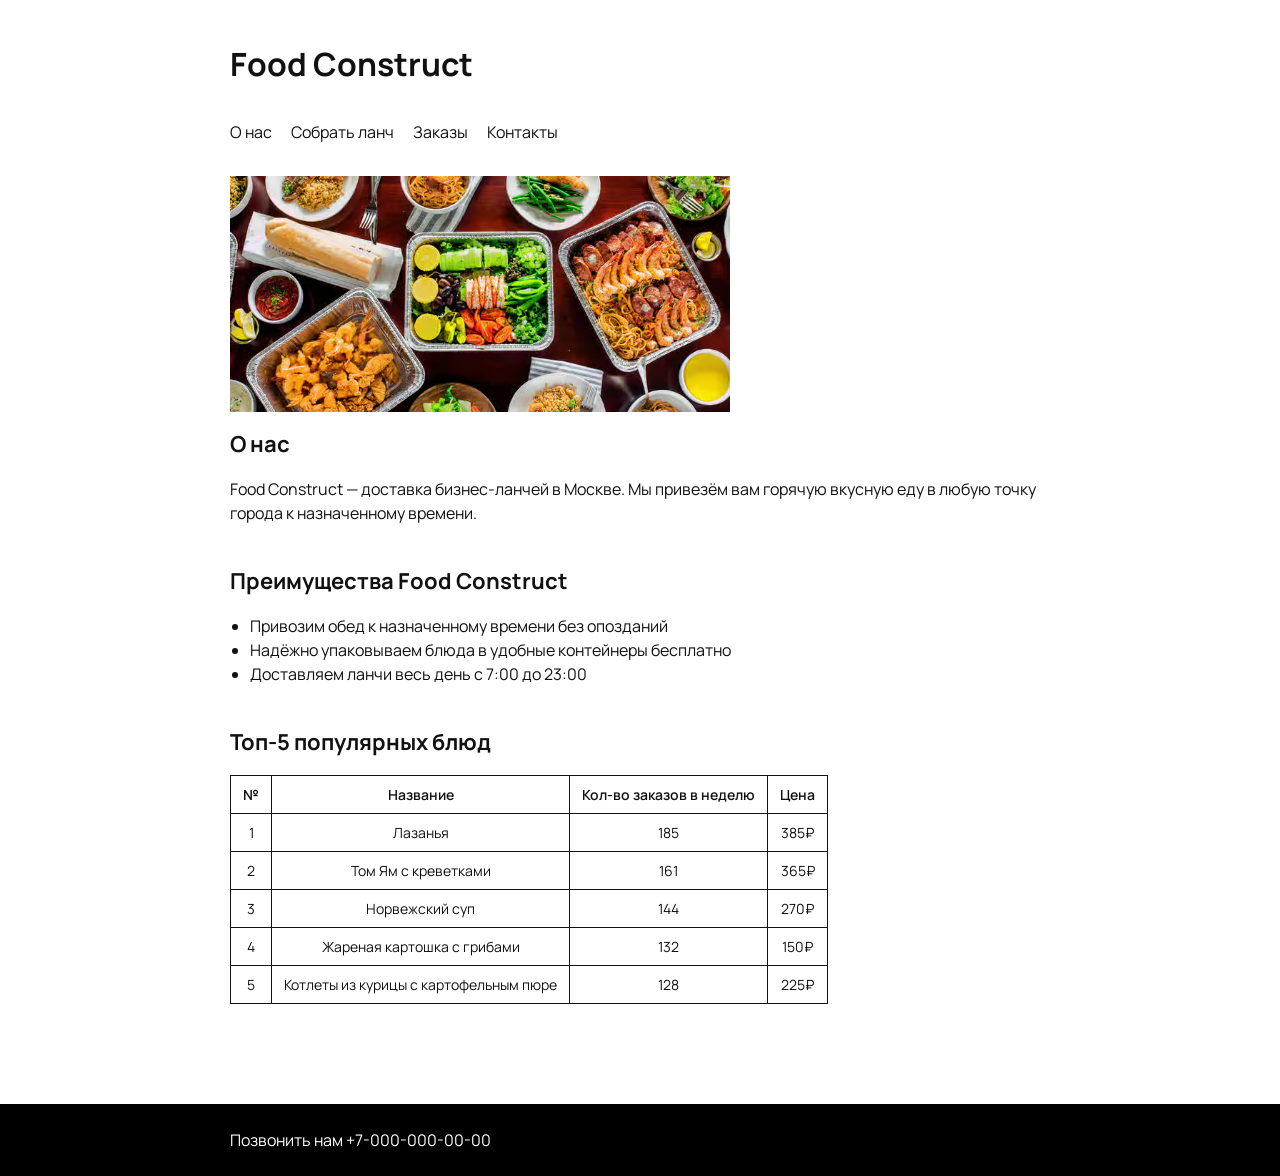
==== index.html @ 78a8bcdb "Add files via upload" ====
<!DOCTYPE html>
<html lang="ru">
<head>
    <meta charset="UTF-8">
    <meta name="viewport" content="width=device-width, initial-scale=1.0">
    <title>Food Construct — доставка бизнес-ланчей</title>
    <link rel="preconnect" href="https://fonts.googleapis.com">
    <link rel="preconnect" href="https://fonts.gstatic.com" crossorigin>
    <link href="https://fonts.googleapis.com/css2?family=Manrope:wght@400;600;700&display=swap" rel="stylesheet">
    <link rel="stylesheet" href="css/style.css">
</head>
<body>
    <header>
        <h1>Food Construct</h1>
        <nav>
            <a href="#about">О нас</a>
            <a href="#">Собрать ланч</a>
            <a href="#">Заказы</a>
            <a href="#contacts">Контакты</a>
        </nav>
    </header>

    <main>
        <section id="about">
            <img src="images/lunch.jpg" alt="Бизнес-ланчи в контейнерах на столе">
            <h2>О нас</h2>
            <p>Food Construct — доставка бизнес-ланчей в Москве. Мы привезём вам горячую вкусную еду в любую точку города к назначенному времени.</p>
        </section>

        <section>
            <h2>Преимущества Food Construct</h2>
            <ul>
                <li>Привозим обед к назначенному времени без опозданий</li>
                <li>Надёжно упаковываем блюда в удобные контейнеры бесплатно</li>
                <li>Доставляем ланчи весь день с 7:00 до 23:00</li>
            </ul>
        </section>

        <section>
            <h2>Топ-5 популярных блюд</h2>
            <table>
                <thead>
                    <tr>
                        <th>№</th>
                        <th>Название</th>
                        <th>Кол-во заказов в неделю</th>
                        <th>Цена</th>
                    </tr>
                </thead>
                <tbody>
                    <tr><td>1</td><td>Лазанья</td><td>185</td><td>385₽</td></tr>
                    <tr><td>2</td><td>Том Ям с креветками</td><td>161</td><td>365₽</td></tr>
                    <tr><td>3</td><td>Норвежский суп</td><td>144</td><td>270₽</td></tr>
                    <tr><td>4</td><td>Жареная картошка с грибами</td><td>132</td><td>150₽</td></tr>
                    <tr><td>5</td><td>Котлеты из курицы с картофельным пюре</td><td>128</td><td>225₽</td></tr>
                </tbody>
            </table>
        </section>
    </main>

    <footer id="contacts">
        <p>Позвонить нам <a href="tel:+70000000000">+7-000-000-00-00</a></p>
    </footer>
</body>
</html>
---- css/style.css ----
/* Сброс: размеры блоков считаются вместе с padding и рамкой */
* {
    box-sizing: border-box;
}

body {
    margin: 0;
    font-family: 'Manrope', Arial, sans-serif;
    font-size: 16px;
    line-height: 1.5;
    color: #111;
    background-color: #fff;
}

/* Шапка и основная часть — по центру, ограниченной ширины */
header,
main {
    max-width: 900px;
    margin: 0 auto;
    padding: 0 40px;
}

/* ---------- Шапка ---------- */
header {
    padding-top: 40px;
}

h1 {
    margin: 0 0 32px;
    font-size: 32px;
    font-weight: 700;
}

nav a {
    margin-right: 16px;
}

/* ---------- Ссылки ---------- */
a {
    color: #111;
    text-decoration: none;
}

a:hover {
    color: #e8572c;
}

/* ---------- Основная часть ---------- */
main {
    padding-top: 32px;
    padding-bottom: 60px;
}

section {
    margin-bottom: 40px;
}

h2 {
    margin: 0 0 16px;
    font-size: 22px;
    font-weight: 700;
}

p {
    margin: 0;
}

img {
    display: block;
    width: 100%;
    max-width: 500px;
    margin-bottom: 16px;
}

ul {
    margin: 0;
    padding-left: 20px;
}

/* ---------- Таблица ---------- */
table {
    border-collapse: collapse;
    font-size: 14px;
}

th,
td {
    border: 1px solid #111;
    padding: 8px 12px;
    text-align: center;
}

th {
    font-weight: 600;
}

/* ---------- Подвал ---------- */
footer {
    padding: 24px 40px;
    background-color: #000;
    color: #fff;
}

footer p {
    max-width: 820px;
    margin: 0 auto;
}

footer a {
    color: #fff;
}

footer a:hover {
    color: #e8572c;
}
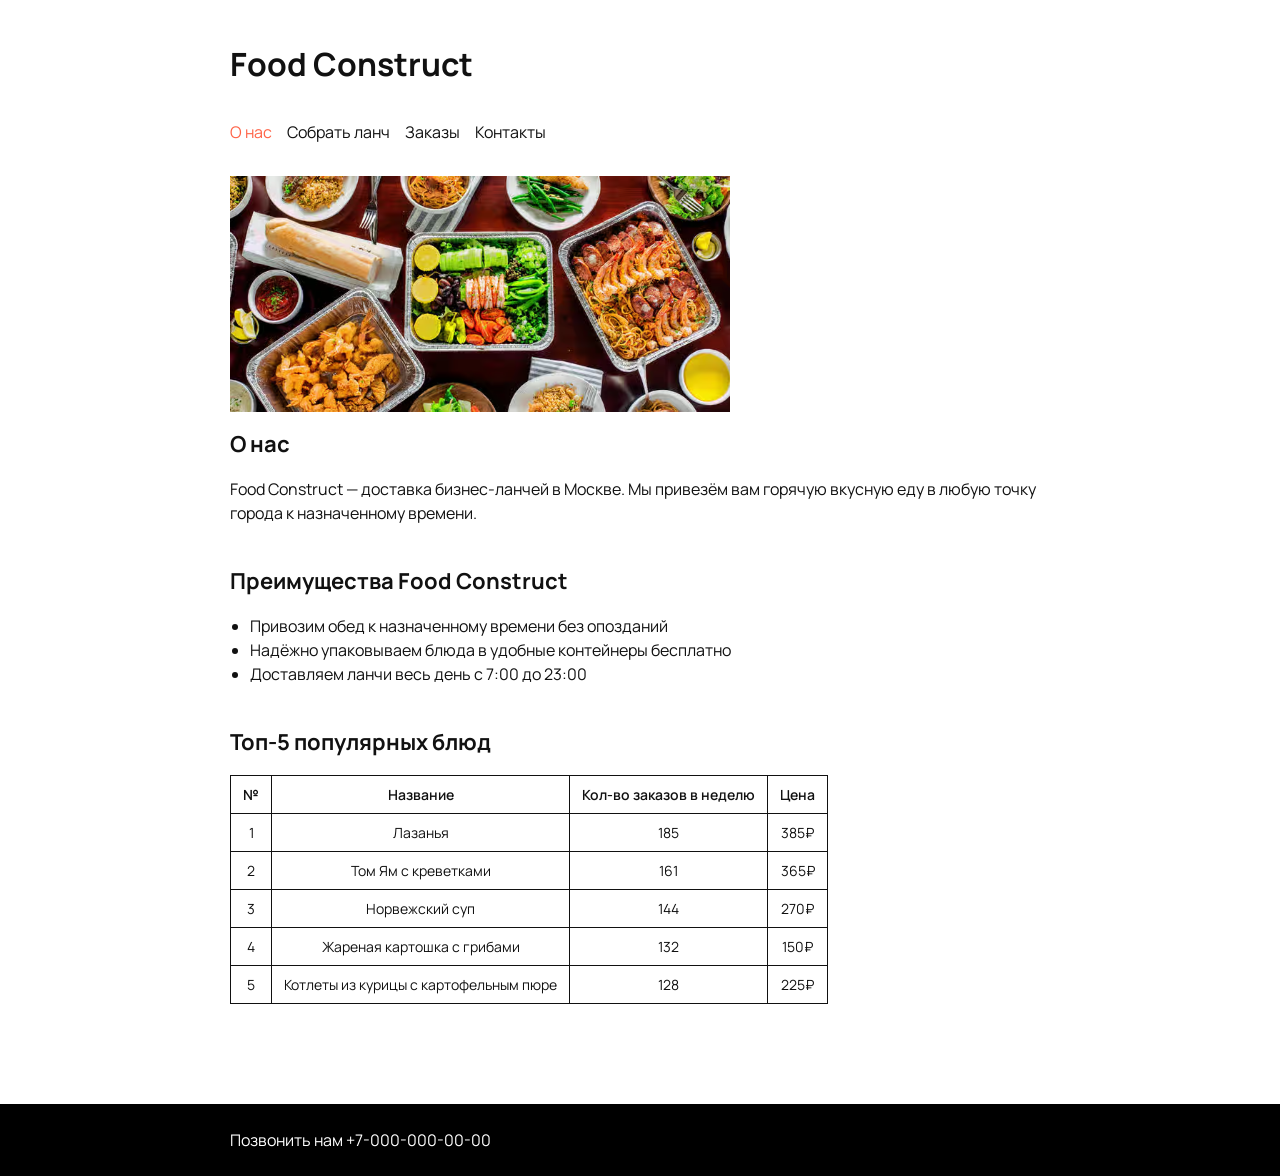
==== commit 348dc53f: "Лабораторные работы 2–6" ====
--- a/index.html
+++ b/index.html
@@ -13,8 +13,9 @@
     <header>
         <h1>Food Construct</h1>
         <nav>
-            <a href="#about">О нас</a>
-            <a href="#">Собрать ланч</a>
+            <!-- active — пометка текущей страницы -->
+            <a href="index.html#about" class="active">О нас</a>
+            <a href="lunch.html">Собрать ланч</a>
             <a href="#">Заказы</a>
             <a href="#contacts">Контакты</a>
         </nav>
@@ -22,7 +23,7 @@
 
     <main>
         <section id="about">
-            <img src="images/lunch.jpg" alt="Бизнес-ланчи в контейнерах на столе">
+            <img class="about-img" src="images/lunch.jpg" alt="Бизнес-ланчи в контейнерах на столе">
             <h2>О нас</h2>
             <p>Food Construct — доставка бизнес-ланчей в Москве. Мы привезём вам горячую вкусную еду в любую точку города к назначенному времени.</p>
         </section>
--- a/css/style.css
+++ b/css/style.css
@@ -1,115 +1,185 @@
-/* Сброс: размеры блоков считаются вместе с padding и рамкой */
-* {
-    box-sizing: border-box;
-}
-
-body {
-    margin: 0;
-    font-family: 'Manrope', Arial, sans-serif;
-    font-size: 16px;
-    line-height: 1.5;
-    color: #111;
-    background-color: #fff;
-}
-
-/* Шапка и основная часть — по центру, ограниченной ширины */
-header,
-main {
-    max-width: 900px;
-    margin: 0 auto;
-    padding: 0 40px;
-}
-
-/* ---------- Шапка ---------- */
-header {
-    padding-top: 40px;
-}
-
-h1 {
-    margin: 0 0 32px;
-    font-size: 32px;
-    font-weight: 700;
-}
-
-nav a {
-    margin-right: 16px;
-}
-
-/* ---------- Ссылки ---------- */
-a {
-    color: #111;
-    text-decoration: none;
-}
-
-a:hover {
-    color: #e8572c;
-}
-
-/* ---------- Основная часть ---------- */
-main {
-    padding-top: 32px;
-    padding-bottom: 60px;
-}
-
-section {
-    margin-bottom: 40px;
-}
-
-h2 {
-    margin: 0 0 16px;
-    font-size: 22px;
-    font-weight: 700;
-}
-
-p {
-    margin: 0;
-}
-
-img {
-    display: block;
-    width: 100%;
-    max-width: 500px;
-    margin-bottom: 16px;
-}
-
-ul {
-    margin: 0;
-    padding-left: 20px;
-}
-
-/* ---------- Таблица ---------- */
-table {
-    border-collapse: collapse;
-    font-size: 14px;
-}
-
-th,
-td {
-    border: 1px solid #111;
-    padding: 8px 12px;
-    text-align: center;
-}
-
-th {
-    font-weight: 600;
-}
-
-/* ---------- Подвал ---------- */
-footer {
-    padding: 24px 40px;
-    background-color: #000;
-    color: #fff;
-}
-
-footer p {
-    max-width: 820px;
-    margin: 0 auto;
-}
-
-footer a {
-    color: #fff;
-}
-
-footer a:hover {
-    color: #e8572c;
-}+/* Общие стили для всех страниц сайта */
+
+/* Сброс: размеры блоков считаются вместе с padding и рамкой */
+* {
+    box-sizing: border-box;
+}
+
+/* body — flex-колонка высотой минимум в экран:
+   так футер всегда прижат к низу */
+body {
+    display: flex;
+    flex-direction: column;
+    min-height: 100vh;
+    margin: 0;
+    font-family: 'Manrope', Arial, sans-serif;
+    font-size: 16px;
+    line-height: 1.5;
+    color: #111;
+    background-color: #fff;
+}
+
+/* Шапка и основная часть — по центру, ограниченной ширины */
+header,
+main {
+    width: 100%; /* во flex-колонке без этого блоки сжимаются по содержимому */
+    max-width: 900px;
+    margin: 0 auto;
+    padding: 0 40px;
+}
+
+/* ---------- Шапка ---------- */
+header {
+    padding-top: 40px;
+}
+
+h1 {
+    margin: 0 0 32px;
+    font-size: 32px;
+    font-weight: 700;
+}
+
+/* Меню — флексбокс */
+nav {
+    display: flex;
+    flex-wrap: wrap; /* пункты переносятся на новую строку, если не помещаются */
+    gap: 15px;
+}
+
+/* ---------- Ссылки ---------- */
+a {
+    color: #111;
+    text-decoration: none;
+}
+
+a:hover {
+    color: tomato;
+}
+
+/* Пункт меню текущей страницы */
+nav a.active {
+    color: tomato;
+}
+
+/* ---------- Основная часть ---------- */
+main {
+    flex-grow: 1; /* main забирает всё свободное место — футер уходит вниз */
+    padding-top: 32px;
+    padding-bottom: 60px;
+}
+
+section {
+    margin-bottom: 40px;
+}
+
+h2 {
+    margin: 0 0 16px;
+    font-size: 22px;
+    font-weight: 700;
+}
+
+p {
+    margin: 0;
+}
+
+/* Все картинки — блочные и не шире своего контейнера */
+img {
+    display: block;
+    max-width: 100%;
+}
+
+/* Картинка в блоке «О нас» на главной */
+.about-img {
+    width: 100%;
+    max-width: 500px;
+    margin-bottom: 16px;
+}
+
+ul {
+    margin: 0;
+    padding-left: 20px;
+}
+
+/* ---------- Таблица ---------- */
+table {
+    border-collapse: collapse;
+    font-size: 14px;
+}
+
+th,
+td {
+    border: 1px solid #111;
+    padding: 8px 12px;
+    text-align: center;
+}
+
+th {
+    font-weight: 600;
+}
+
+/* ---------- Подвал ---------- */
+footer {
+    padding: 24px 40px;
+    background-color: #000;
+    color: #fff;
+}
+
+footer p {
+    max-width: 820px;
+    margin: 0 auto;
+}
+
+footer a {
+    color: #fff;
+}
+
+footer a:hover {
+    color: tomato;
+}
+
+/* ---------- Адаптивность (общая для обеих страниц) ---------- */
+
+/* Планшеты */
+@media (max-width: 800px) {
+    /* пункты меню по всей ширине с равными промежутками,
+       без отступов по краям */
+    nav {
+        justify-content: space-between;
+    }
+
+    .about-img {
+        width: 500px;
+    }
+}
+
+/* Телефоны */
+@media (max-width: 600px) {
+    h1 {
+        text-align: center;
+    }
+
+    /* меню столбиком, пункты по центру */
+    nav {
+        flex-direction: column;
+        align-items: center;
+    }
+
+    nav a {
+        font-size: 20px; /* 16px + 4px */
+    }
+
+    .about-img {
+        width: 100%;
+    }
+
+    table {
+        font-size: 12px; /* 14px − 2px */
+    }
+}
+
+/* Маленькие телефоны: таблица без горизонтальной прокрутки */
+@media (max-width: 400px) {
+    table {
+        font-size: 10px; /* ещё −2px */
+    }
+}
